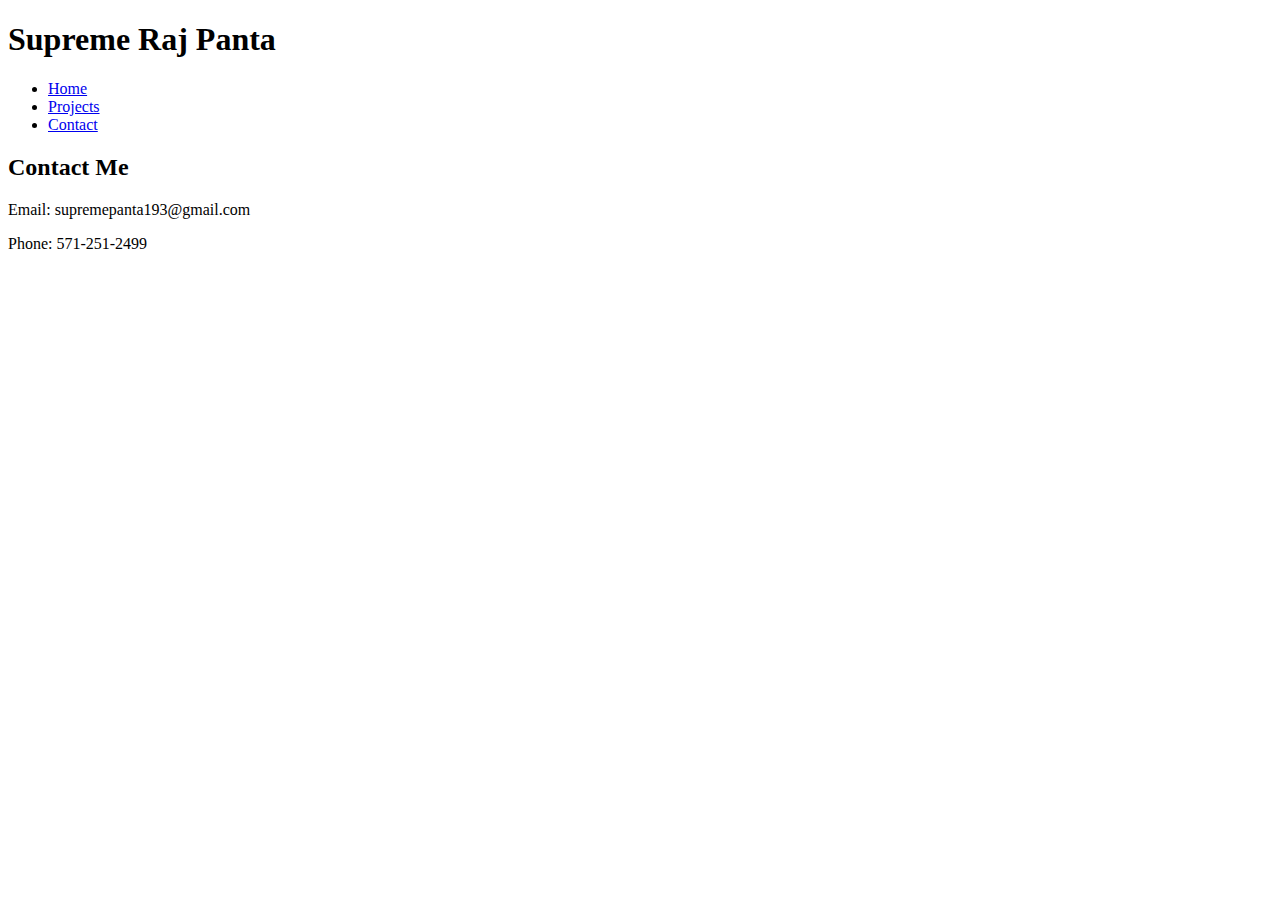
==== contact.html @ ac8e1df8 "I copied form vs code for personal potfolio website." ====
<!DOCTYPE html>
<html lang="en">
<head>
    <meta charset="UTF-8">
    <meta name="viewport" content="width=device-width, initial-scale=1.0">
    <title>Contact - Supreme Raj Panta</title>
    <link rel="stylesheet" href="styles.css">
</head>
<body>
    <header>
        <div class="container">
            <h1>Supreme Raj Panta</h1>
            <nav>
                <ul>
                    <li><a href="index.html">Home</a></li>
                    <li><a href="projects.html">Projects</a></li>
                    <li><a href="contact.html">Contact</a></li>
                </ul>
            </nav>
        </div>
    </header>

    <section id="contact" class="section">
        <div class="container">
            <h2>Contact Me</h2>
            <p>Email: supremepanta193@gmail.com</p>
            <p>Phone: 571-251-2499</p>
        </div>
    </section>


</body>
</html>
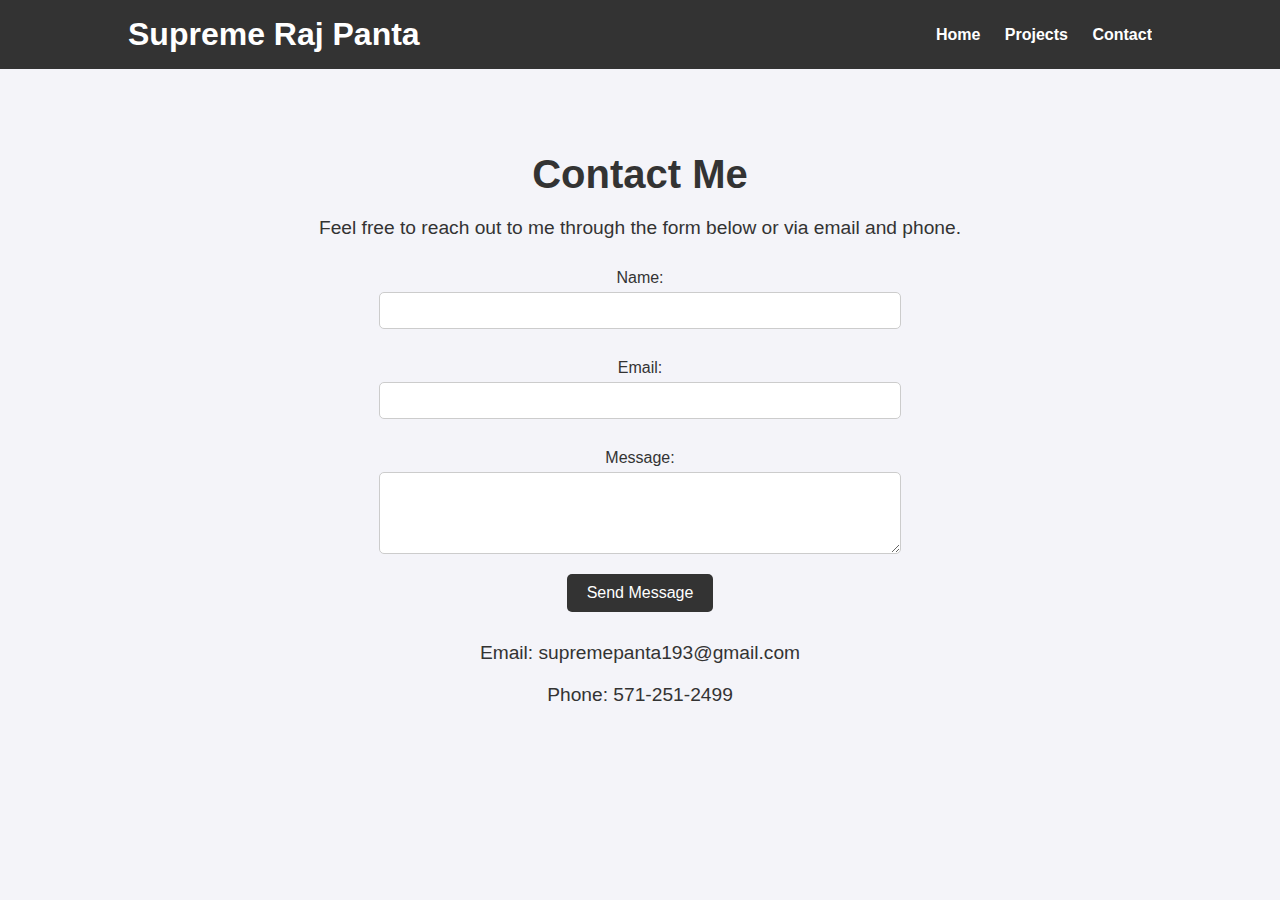
==== commit 842e21d1: "I pasted my code form vs code." ====
--- a/contact.html
+++ b/contact.html
@@ -4,7 +4,7 @@
     <meta charset="UTF-8">
     <meta name="viewport" content="width=device-width, initial-scale=1.0">
     <title>Contact - Supreme Raj Panta</title>
-    <link rel="stylesheet" href="styles.css">
+    <link rel="stylesheet" href="contact.css">
 </head>
 <body>
     <header>
@@ -23,12 +23,27 @@
     <section id="contact" class="section">
         <div class="container">
             <h2>Contact Me</h2>
-            <p>Email: supremepanta193@gmail.com</p>
-            <p>Phone: 571-251-2499</p>
+            <p>Feel free to reach out to me through the form below or via email and phone.</p>
+            <form action="mailto:supremepanta193@gmail.com" method="post" enctype="text/plain">
+                <label for="name">Name:</label>
+                <input type="text" id="name" name="name" required>
+
+                <label for="email">Email:</label>
+                <input type="email" id="email" name="email" required>
+
+                <label for="message">Message:</label>
+                <textarea id="message" name="message" rows="4" required></textarea>
+
+                <button type="submit">Send Message</button>
+            </form>
+            <div class="contact-info">
+                <p>Email: <a href="mailto:supremepanta193@gmail.com">supremepanta193@gmail.com</a></p>
+                <p>Phone: <a href="tel:571-251-2499">571-251-2499</a></p>
+            </div>
         </div>
     </section>
-
 
 </body>
 </html>
 
+
--- a/contact.css
+++ b/contact.css
@@ -0,0 +1,135 @@
+/* General Styles */
+body {
+    font-family: 'Arial', sans-serif;
+    margin: 0;
+    padding: 0;
+    box-sizing: border-box;
+    background-color: #f4f4f9;
+    color: #333;
+}
+
+.container {
+    width: 80%;
+    margin: auto;
+    overflow: hidden;
+}
+
+/* Header Styles */
+header {
+    background: #333;
+    color: #fff;
+    padding: 1em 0;
+    position: sticky;
+    top: 0;
+    width: 100%;
+    z-index: 1000;
+}
+
+header h1 {
+    float: left;
+    margin: 0;
+    font-size: 2em;
+}
+
+header nav {
+    float: right;
+    margin-top: 10px;
+}
+
+header nav ul {
+    list-style: none;
+    margin: 0;
+    padding: 0;
+}
+
+header nav ul li {
+    display: inline;
+    margin-left: 20px;
+}
+
+header nav ul li a {
+    color: #fff;
+    text-decoration: none;
+    font-weight: bold;
+}
+
+/* Contact Section */
+#contact {
+    padding: 50px 0;
+    text-align: center;
+}
+
+#contact h2 {
+    font-size: 2.5em;
+    margin-bottom: 20px;
+}
+
+#contact p {
+    font-size: 1.2em;
+    margin-bottom: 20px;
+}
+
+#contact form {
+    display: flex;
+    flex-direction: column;
+    align-items: center;
+    margin-bottom: 30px;
+}
+
+#contact label {
+    margin: 10px 0 5px;
+    font-size: 1em;
+}
+
+#contact input, #contact textarea {
+    padding: 10px;
+    width: 100%;
+    max-width: 500px;
+    margin-bottom: 20px;
+    border: 1px solid #ccc;
+    border-radius: 5px;
+}
+
+#contact button {
+    padding: 10px 20px;
+    background: #333;
+    color: #fff;
+    border: none;
+    border-radius: 5px;
+    cursor: pointer;
+    font-size: 1em;
+}
+
+#contact button:hover {
+    background: #555;
+}
+
+.contact-info p {
+    font-size: 1.2em;
+}
+
+.contact-info a {
+    color: #333;
+    text-decoration: none;
+}
+
+.contact-info a:hover {
+    text-decoration: underline;
+}
+
+/* Responsive Design */
+@media (max-width: 768px) {
+    header h1, header nav {
+        float: none;
+        text-align: center;
+    }
+
+    header nav ul li {
+        display: block;
+        margin: 10px 0;
+    }
+
+    .container {
+        width: 90%;
+    }
+}
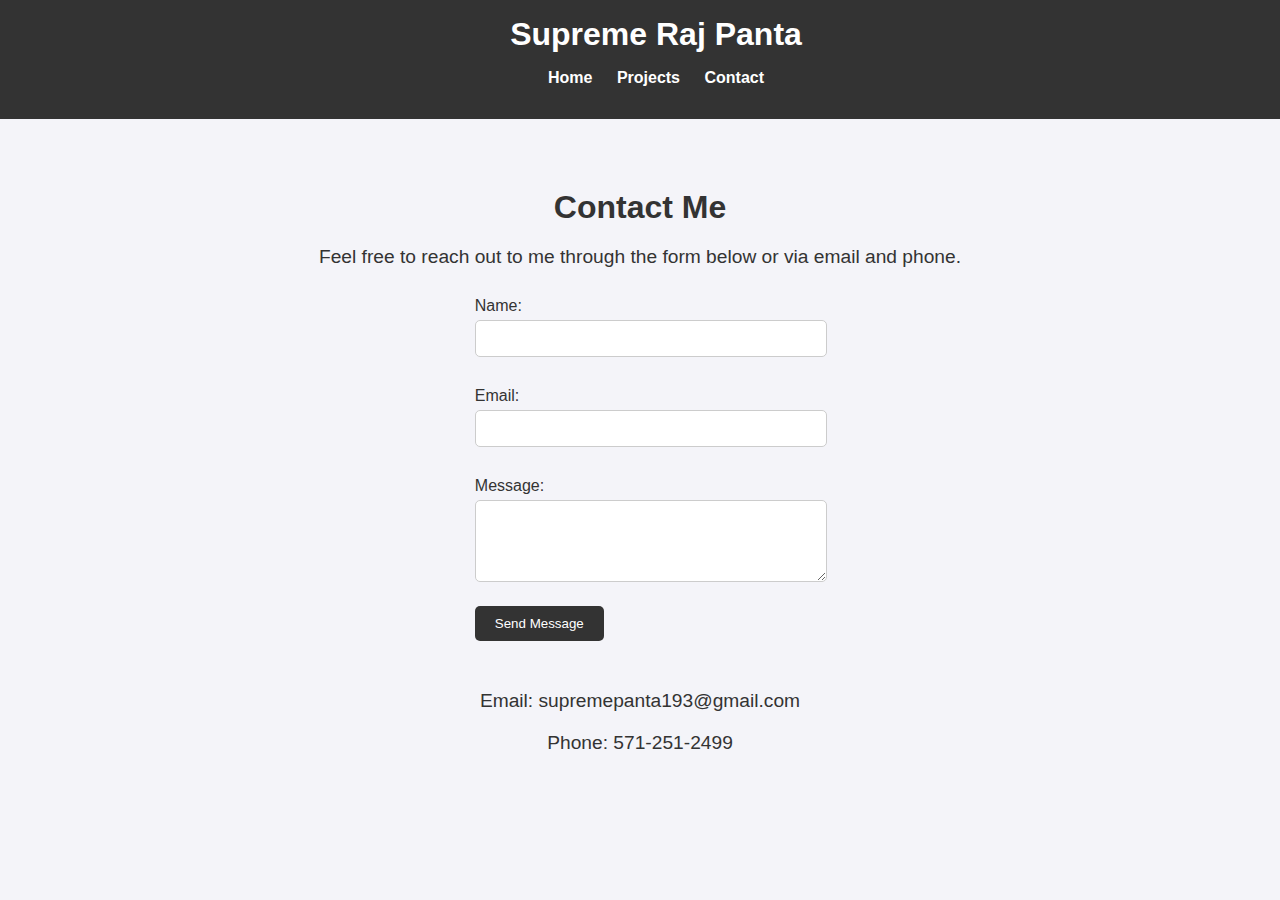
==== commit c238dabf: "I edited the code" ====
--- a/contact.html
+++ b/contact.html
@@ -8,42 +8,34 @@
 </head>
 <body>
     <header>
-        <div class="container">
-            <h1>Supreme Raj Panta</h1>
-            <nav>
-                <ul>
-                    <li><a href="index.html">Home</a></li>
-                    <li><a href="projects.html">Projects</a></li>
-                    <li><a href="contact.html">Contact</a></li>
-                </ul>
-            </nav>
-        </div>
+        <h1>Supreme Raj Panta</h1>
+        <nav>
+            <ul>
+                <li><a href="index.html">Home</a></li>
+                <li><a href="projects.html">Projects</a></li>
+                <li><a href="contact.html">Contact</a></li>
+            </ul>
+        </nav>
     </header>
-
-    <section id="contact" class="section">
-        <div class="container">
-            <h2>Contact Me</h2>
-            <p>Feel free to reach out to me through the form below or via email and phone.</p>
-            <form action="mailto:supremepanta193@gmail.com" method="post" enctype="text/plain">
-                <label for="name">Name:</label>
-                <input type="text" id="name" name="name" required>
-
-                <label for="email">Email:</label>
-                <input type="email" id="email" name="email" required>
-
-                <label for="message">Message:</label>
-                <textarea id="message" name="message" rows="4" required></textarea>
-
-                <button type="submit">Send Message</button>
-            </form>
-            <div class="contact-info">
-                <p>Email: <a href="mailto:supremepanta193@gmail.com">supremepanta193@gmail.com</a></p>
-                <p>Phone: <a href="tel:571-251-2499">571-251-2499</a></p>
-            </div>
+    <section id="contact">
+        <h2>Contact Me</h2>
+        <p>Feel free to reach out to me through the form below or via email and phone.</p>
+        <form action="mailto:supremepanta193@gmail.com" method="post" enctype="text/plain">
+            <label for="name">Name:</label>
+            <input type="text" id="name" name="name" required>
+            <label for="email">Email:</label>
+            <input type="email" id="email" name="email" required>
+            <label for="message">Message:</label>
+            <textarea id="message" name="message" rows="4" required></textarea>
+            <button type="submit">Send Message</button>
+        </form>
+        <div class="contact-info">
+            <p>Email: <a href="mailto:supremepanta193@gmail.com">supremepanta193@gmail.com</a></p>
+            <p>Phone: <a href="tel:571-251-2499">571-251-2499</a></p>
         </div>
     </section>
-
 </body>
 </html>
 
 
+
--- a/contact.css
+++ b/contact.css
@@ -1,106 +1,86 @@
-/* General Styles */
 body {
-    font-family: 'Arial', sans-serif;
+    font-family: Arial, sans-serif;
     margin: 0;
-    padding: 0;
-    box-sizing: border-box;
     background-color: #f4f4f9;
     color: #333;
 }
 
-.container {
-    width: 80%;
-    margin: auto;
-    overflow: hidden;
-}
-
-/* Header Styles */
 header {
     background: #333;
     color: #fff;
-    padding: 1em 0;
+    padding: 1em;
+    text-align: center;
     position: sticky;
     top: 0;
     width: 100%;
-    z-index: 1000;
 }
 
 header h1 {
-    float: left;
     margin: 0;
     font-size: 2em;
 }
 
-header nav {
-    float: right;
-    margin-top: 10px;
-}
-
-header nav ul {
+nav ul {
     list-style: none;
-    margin: 0;
     padding: 0;
 }
 
-header nav ul li {
+nav ul li {
     display: inline;
-    margin-left: 20px;
+    margin: 0 10px;
 }
 
-header nav ul li a {
+nav ul li a {
     color: #fff;
     text-decoration: none;
     font-weight: bold;
 }
 
-/* Contact Section */
 #contact {
-    padding: 50px 0;
     text-align: center;
+    padding: 50px 20px;
 }
 
-#contact h2 {
-    font-size: 2.5em;
-    margin-bottom: 20px;
+h2 {
+    font-size: 2em;
+    margin: 20px 0;
 }
 
-#contact p {
+p {
     font-size: 1.2em;
-    margin-bottom: 20px;
 }
 
-#contact form {
-    display: flex;
-    flex-direction: column;
-    align-items: center;
-    margin-bottom: 30px;
+form {
+    display: inline-block;
+    text-align: left;
+    max-width: 500px;
+    margin: 0 auto 30px;
 }
 
-#contact label {
+label {
+    display: block;
     margin: 10px 0 5px;
     font-size: 1em;
 }
 
-#contact input, #contact textarea {
+input, textarea {
+    width: 100%;
     padding: 10px;
-    width: 100%;
-    max-width: 500px;
     margin-bottom: 20px;
     border: 1px solid #ccc;
     border-radius: 5px;
 }
 
-#contact button {
+button {
     padding: 10px 20px;
     background: #333;
     color: #fff;
     border: none;
     border-radius: 5px;
     cursor: pointer;
-    font-size: 1em;
 }
 
-#contact button:hover {
+button:hover {
     background: #555;
 }
 
@@ -117,19 +97,3 @@
     text-decoration: underline;
 }
 
-/* Responsive Design */
-@media (max-width: 768px) {
-    header h1, header nav {
-        float: none;
-        text-align: center;
-    }
-
-    header nav ul li {
-        display: block;
-        margin: 10px 0;
-    }
-
-    .container {
-        width: 90%;
-    }
-}
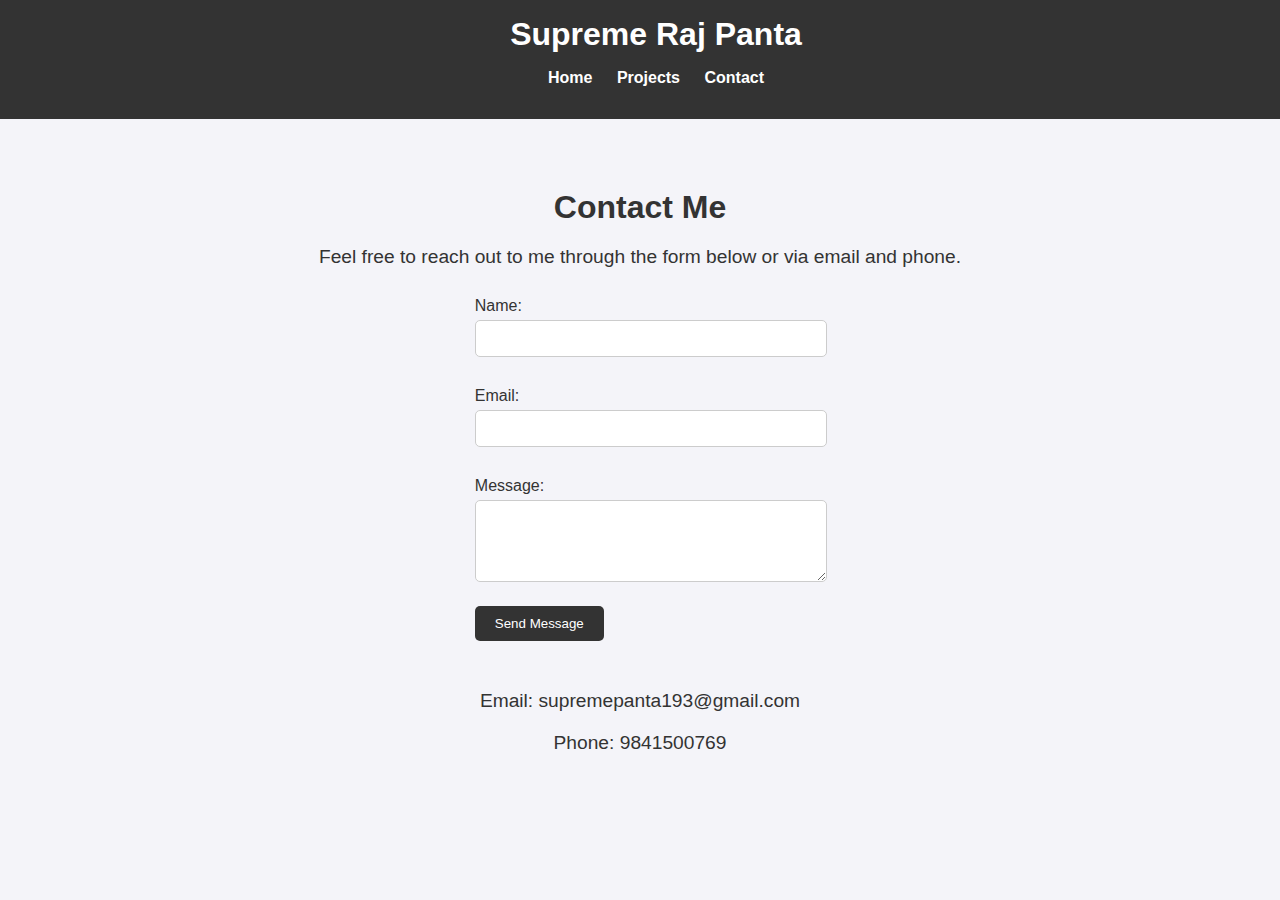
==== commit 4a24b12b: "I updated my location" ====
--- a/contact.html
+++ b/contact.html
@@ -31,7 +31,7 @@
         </form>
         <div class="contact-info">
             <p>Email: <a href="mailto:supremepanta193@gmail.com">supremepanta193@gmail.com</a></p>
-            <p>Phone: <a href="tel:571-251-2499">571-251-2499</a></p>
+            <p>Phone: <a href="tel:9841500769"></a>9841500769</p>
         </div>
     </section>
 </body>
